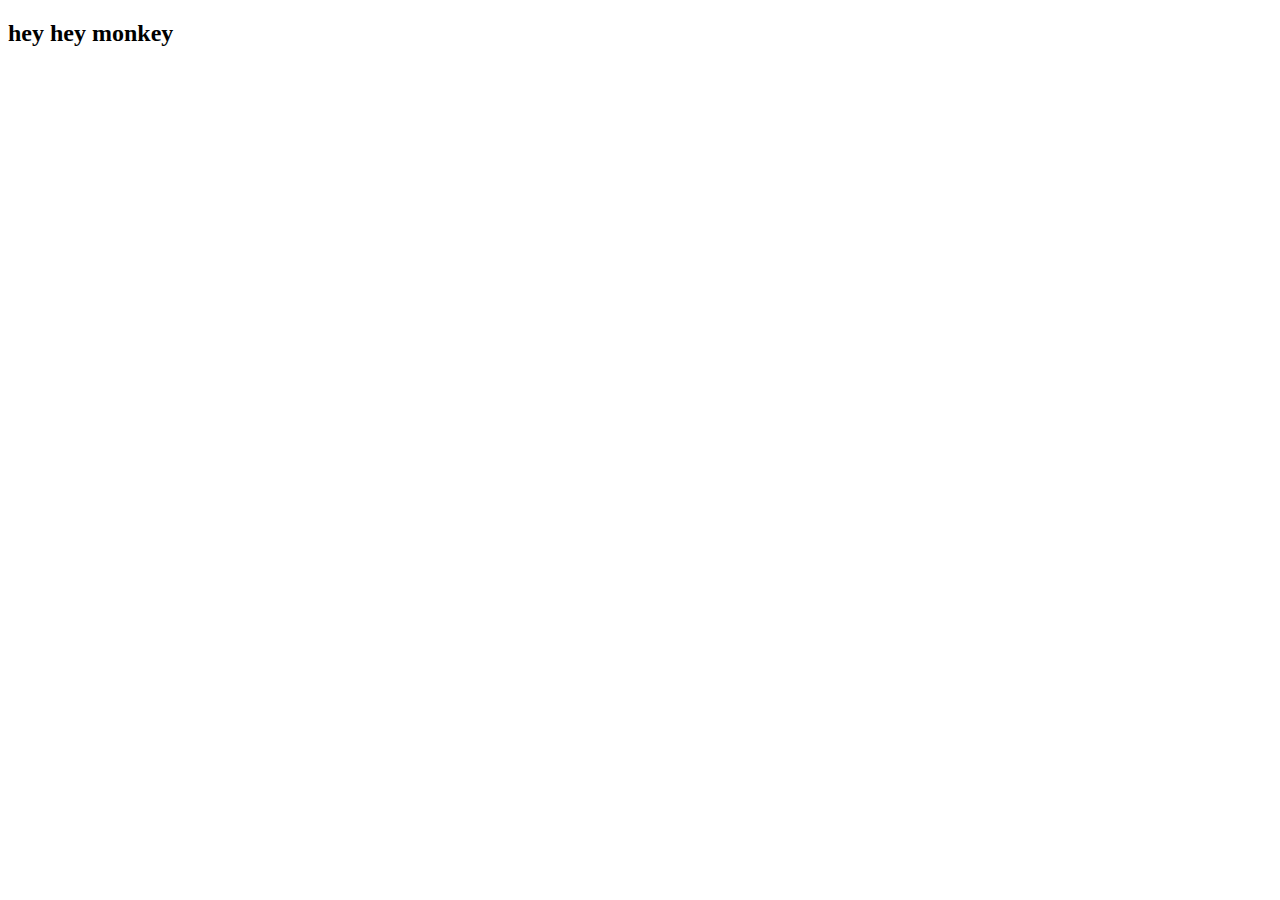
==== Características-de-las-Celulas.html @ 427061df "Add files via upload" ====
<!DOCTYPE html>
<html lang="en">
<head>
    <meta charset="UTF-8">
    <meta http-equiv="X-UA-Compatible" content="IE=edge">
    <meta name="viewport" content="width=device-width, initial-scale=1.0">
    <title>Document</title>
</head>
<body>
    <h2>hey hey monkey</h2>
</body>
</html>
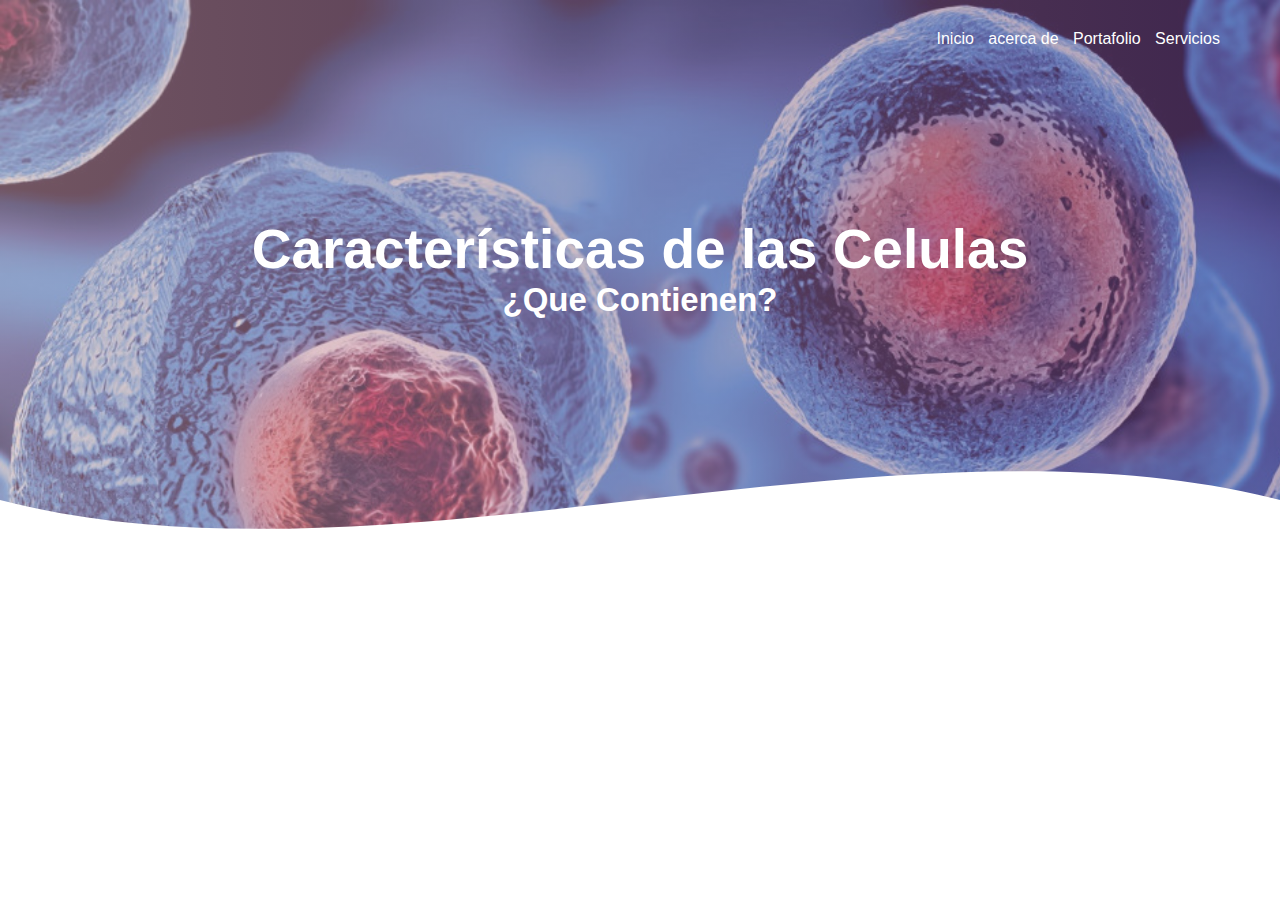
==== commit f03af92e: "Add files via upload" ====
--- a/Características-de-las-Celulas.html
+++ b/Características-de-las-Celulas.html
@@ -4,9 +4,25 @@
     <meta charset="UTF-8">
     <meta http-equiv="X-UA-Compatible" content="IE=edge">
     <meta name="viewport" content="width=device-width, initial-scale=1.0">
-    <title>Document</title>
+    <link rel="shortcut icon" href="img/icon-bl-info.ico" type="image/x-icon">
+    <title>Características de las Celulas</title> <link rel="stylesheet" href="estilos-crt.css">
 </head>
 <body>
-    <h2>hey hey monkey</h2>
+   
+    <header>
+        <nav>
+            <a href="./index.html">Inicio</a>
+            <a href="#">acerca de</a>
+            <a href="#">Portafolio</a>
+            <a href="#">Servicios</a>
+        </nav>
+        <section class="textos-header">
+        <h1>Características de las Celulas</h1>
+        <h2>¿Que Contienen?</h2>
+        </section>
+        <div class="wave" style="height: 150px; overflow: hidden;" ><svg viewBox="0 0 500 150" preserveAspectRatio="none" style="height: 100%; width: 100%;"><path d="M0.00,49.98 C149.99,150.00 349.20,-49.98 500.00,49.98 L500.00,150.00 L0.00,150.00 Z" style="stroke: none; fill: rgb(255, 255, 255);"></path></svg></div>
+    
+    </header>
+
 </body>
 </html>--- a/estilos-crt.css
+++ b/estilos-crt.css
@@ -0,0 +1,76 @@
+*{
+    margin:0;
+    padding:0;
+    box-sizing: border-box;
+    }
+    
+    body {
+        font-family: 'Trebuchet MS', 'Lucida Sans Unicode', 'Lucida Grande', 'Lucida Sans', Arial, sans-serif;
+    }
+    
+    .contenedor {
+        padding:60px;
+        width: 90%;
+        min-width: 1000px;
+        margin: auto;
+        overflow: hidden;
+    }
+    
+    .titulo {
+        color: #642a73;
+        font-size: 30px;
+        text-align: center;
+        margin-bottom: 60px;
+    }
+    
+    header {
+        width: 100%;
+        height: 600px;
+    background: #654ea375, ;  /* fallback for old browsers */
+    background: -webkit-linear-gradient(to right, #eaafc885, #654ea3a6),url(./img/Caract-de-las-Celulas.jpg) ;  /* Chrome 10-25, Safari 5.1-6 */
+    background: linear-gradient(to right, #eaafc87c, #814ea379),url(./img/Caract-de-las-Celulas.jpg) ; /* W3C, IE 10+/ Edge, Firefox 16+, Chrome 26+, Opera 12+, Safari 7+ */
+
+    background-size: cover;
+    background-attachment: fixed;
+    position: relative; }
+
+    nav{
+        text-align: right;
+        padding: 30px 50px 0 0;
+    }
+     nav > a {
+         color: white;
+         font-weight: 300;
+         text-decoration: none;
+         margin-right: 10px;
+     }
+     nav > a:hover {
+        text-decoration: underline;
+    }
+    header .textos-header{
+        display: flex;
+        height: 440px;
+        width: 100%;
+        align-items: center;
+        justify-content: center;
+        flex-direction: column;
+        text-align: center;
+    }
+    
+    .textos-header h1 {
+        font-size: 55px;
+        color: white;
+    }
+    
+    .textos-header h2 {
+        font-size: 33px;
+        font-weight:300px ;
+        color: white;
+    
+    }
+    
+    .wave{
+        position: absolute;
+        bottom: 0px;
+        width: 100%;
+    }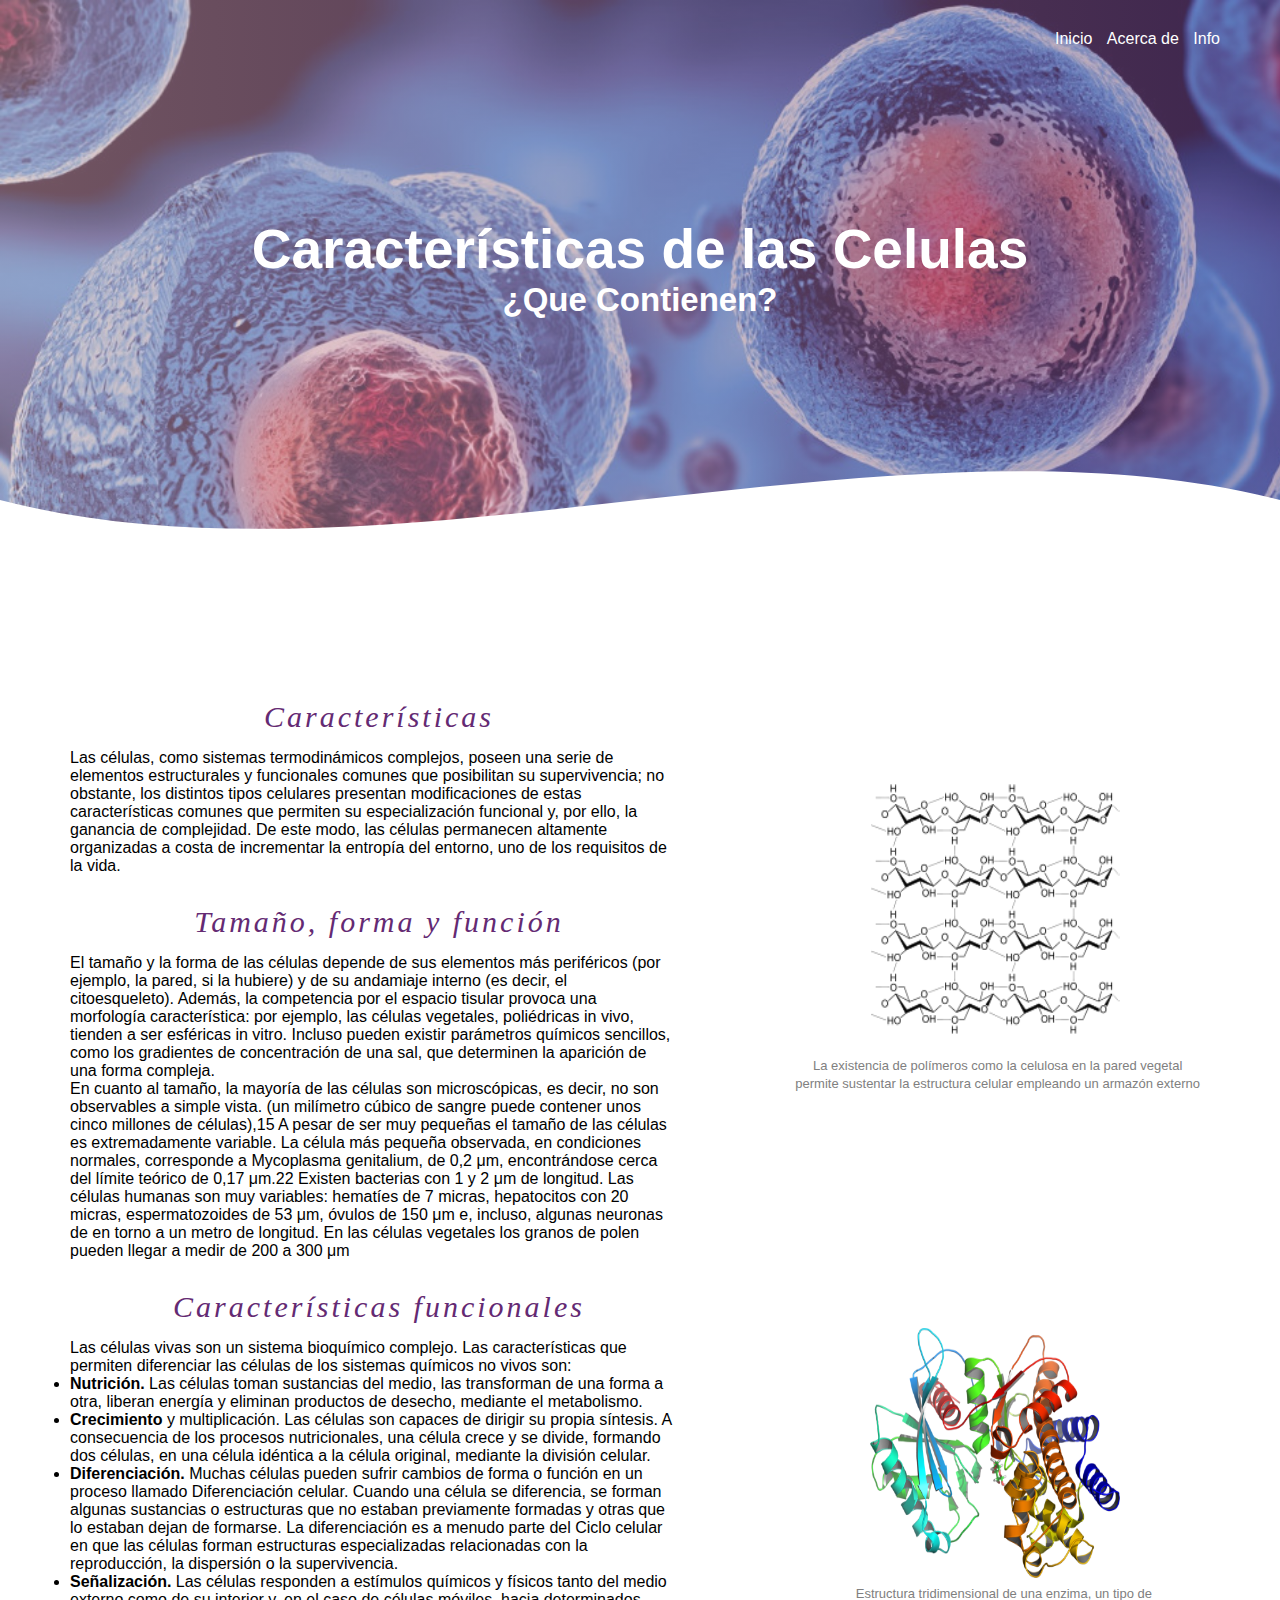
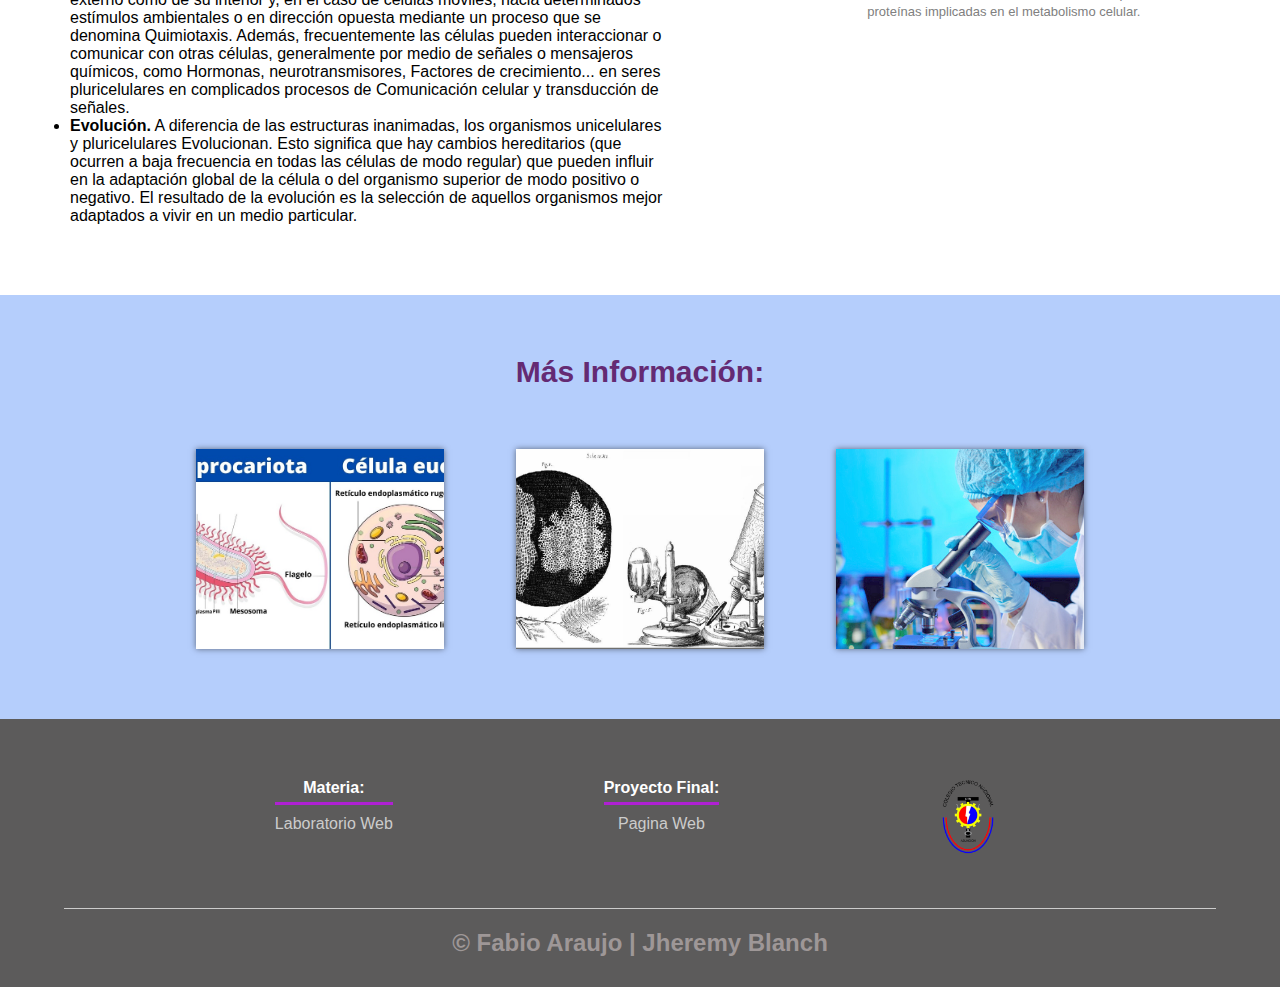
==== commit bdba7faa: "Add files via upload" ====
--- a/Características-de-las-Celulas.html
+++ b/Características-de-las-Celulas.html
@@ -12,9 +12,8 @@
     <header>
         <nav>
             <a href="./index.html">Inicio</a>
-            <a href="#">acerca de</a>
-            <a href="#">Portafolio</a>
-            <a href="#">Servicios</a>
+            <a href="#tema1">Acerca de</a>
+            <a href="#tema2">Info</a>
         </nav>
         <section class="textos-header">
         <h1>Características de las Celulas</h1>
@@ -24,5 +23,88 @@
     
     </header>
 
+    <main>
+        <a name="tema2"><section id="container" ></a>
+            
+                    <div id="preamble">
+                        <h1 class="modal-title" style="font-size: 30px;"><span>Características</span></h1>
+                        <p  class="p1"><span>Las células, como sistemas termodinámicos complejos, poseen una serie de elementos estructurales y funcionales comunes que posibilitan su supervivencia; no obstante, los distintos tipos celulares presentan modificaciones de estas características comunes que permiten su especialización funcional y, por ello, la ganancia de complejidad.​ De este modo, las células permanecen altamente organizadas a costa de incrementar la entropía del entorno, uno de los requisitos de la vida.</span></p>
+                    </div>
+                <div id="supportingText">
+                    <div id="explanation">
+                        <h1 class="modal-title" style="font-size: 30px" ><span>Tamaño, forma y función</span></h1>
+                        <p class="p1" ><span>El tamaño y la forma de las células depende de sus elementos más periféricos (por ejemplo, la pared, si la hubiere) y de su andamiaje interno (es decir, el citoesqueleto). Además, la competencia por el espacio tisular provoca una morfología característica: por ejemplo, las células vegetales, poliédricas in vivo, tienden a ser esféricas in vitro. Incluso pueden existir parámetros químicos sencillos, como los gradientes de concentración de una sal, que determinen la aparición de una forma compleja.​
+                         <br>En cuanto al tamaño, la mayoría de las células son microscópicas, es decir, no son observables a simple vista. (un milímetro cúbico de sangre puede contener unos cinco millones de células),15​ A pesar de ser muy pequeñas el tamaño de las células es extremadamente variable. La célula más pequeña observada, en condiciones normales, corresponde a Mycoplasma genitalium, de 0,2 μm, encontrándose cerca del límite teórico de 0,17 μm.22​ Existen bacterias con 1 y 2 μm de longitud. Las células humanas son muy variables: hematíes de 7 micras, hepatocitos con 20 micras, espermatozoides de 53 μm, óvulos de 150 μm e, incluso, algunas neuronas de en torno a un metro de longitud. En las células vegetales los granos de polen pueden llegar a medir de 200 a 300 μm</span></p>
+                    </div>
+
+                    <div id="participation">
+                        <h1 class="modal-title" style="font-size: 30px" ><span>Características funcionales</span></h1>
+                        <p>Las células vivas son un sistema bioquímico complejo. Las características que permiten diferenciar las células de los sistemas químicos no vivos son:
+                        </p>
+                        <ul><li><b> Nutrición.</b> Las células toman sustancias del medio, las transforman de una forma a otra, liberan energía y eliminan productos de desecho, mediante el metabolismo.</li>
+                            <li><b>Crecimiento</b> y multiplicación. Las células son capaces de dirigir su propia síntesis. A consecuencia de los procesos nutricionales, una célula crece y se divide, formando dos células, en una célula idéntica a la célula original, mediante la división celular.</li>
+                            <li><b>Diferenciación.</b> Muchas células pueden sufrir cambios de forma o función en un proceso llamado Diferenciación celular. Cuando una célula se diferencia, se forman algunas sustancias o estructuras que no estaban previamente formadas y otras que lo estaban dejan de formarse. La diferenciación es a menudo parte del Ciclo celular en que las células forman estructuras especializadas relacionadas con la reproducción, la dispersión o la supervivencia.</li>
+                            <li><b>Señalización.</b> Las células responden a estímulos químicos y físicos tanto del medio externo como de su interior y, en el caso de células móviles, hacia determinados estímulos ambientales o en dirección opuesta mediante un proceso que se denomina Quimiotaxis. Además, frecuentemente las células pueden interaccionar o comunicar con otras células, generalmente por medio de señales o mensajeros químicos, como Hormonas, neurotransmisores, Factores de crecimiento... en seres pluricelulares en complicados procesos de Comunicación celular y transducción de señales.</li>
+                            <li><b>Evolución.</b> A diferencia de las estructuras inanimadas, los organismos unicelulares y pluricelulares Evolucionan. Esto significa que hay cambios hereditarios (que ocurren a baja frecuencia en todas las células de modo regular) que pueden influir en la adaptación global de la célula o del organismo superior de modo positivo o negativo. El resultado de la evolución es la selección de aquellos organismos mejor adaptados a vivir en un medio particular.</li></ul>                    </div>
+        </section>
+        <img src="img/pared-cel.png" alt="" class="decoration1">
+                <div align="center"> <p class="info-text1"><font color="gray" size=2>La existencia de polímeros como la celulosa en la pared vegetal
+                    <br> permite sustentar la estructura celular empleando un armazón externo</font></p></div>
+
+        <img src="img/estruc-cel.png" alt="" class="decoration2">         
+        <div align="center"><p class="info-text2"><font color="gray" size=2>Estructura tridimensional de una enzima, un tipo de 
+          <br> proteínas implicadas en el metabolismo celular.</p></font></div>
+
+
+        <section class="portafolio">
+            <div class="contenedor">
+                <h2 class="titulo">Más Información:</h2>
+                <div class="galeria-port">
+                    <div class="imagen-port">
+                        <img src="img/tipos de celulas.jpg" alt="">
+                        <div class="hover-galeria">
+                          <div> <a href="./Celulas-e-p.html"> <img src="img/mrk-icon.png" width="65" height="65" alt=""> </a> </div>
+                         <div> <a href="./Celulas-e-p.html"> <p>Celulas Eucariotas y Procariotas</p> </a> </div>
+                        </div>
+                    </div>
+                    <div class="imagen-port">
+                      <img src="img/historia.jpg" alt=""> 
+                      <div class="hover-galeria">
+                          <div> <a href="./Historia-y-teoría-celular.html"> <img src="img/mrk-icon.png" width="65" height="65" alt=""> </a></div>
+                          <div> <a href="./Historia-y-teoría-celular.html"> <p>Historia y teoría celular</p></a> </div>
+                      </div>
+                  </div>
+                  <div class="imagen-port">
+                    <img src="img/Estudio de las células.jpg" alt="">
+                    <div class="hover-galeria">
+                     <div> <a href="./Estudio-de-las-células.html"  ><img src="img/mrk-icon.png" width="65" height="65" alt=""> </a> </div>
+                     <div> <a href="./Estudio-de-las-células.html"  > <p>Estudio de las células</p></a>
+                    </div>
+                </div>
+                  </div>
+                  </div>
+                </div>
+            </div>
+         </section>
+
+
+         <a name="tema1"><footer></a>
+            <div class="contenedor-footer">
+                <div class="content-foo">
+                    <h4>Materia:</h4>
+                    <p>Laboratorio Web</p>
+                </div>
+                <div class="content-foo">
+                    <h4>Proyecto Final:</h4>
+                    <p>Pagina Web</p>
+                </div>
+                <div class="content-foo">
+                    <a href="https://www.facebook.com/ctnoficial"><img src="img/ctn.png"></a>
+                    
+                </div>
+            </div>
+            <h2 class="titulo-final">&copy; Fabio Araujo | Jheremy Blanch </h2>
+        </footer>
+
 </body>
 </html>--- a/estilos-crt.css
+++ b/estilos-crt.css
@@ -73,4 +73,162 @@
         position: absolute;
         bottom: 0px;
         width: 100%;
-    }+    }
+
+    #container {
+        width: 743px;
+        margin-left: 0em;
+        padding: 70px;
+        position: relative; 
+        text-align: left; 
+    }
+    
+    
+    #preamble h1, #supportingText h1 {
+        letter-spacing: 0.1em;
+        font: italic 1.2em Times, "Times New Roman", serif;
+        color: #642a73; 
+        margin: 1em 0 0.5em 0.5em;
+        text-align: center;
+    }
+    
+    /*jijijija las decoracions*/
+    
+    .decoration1 {
+        width: 250px;
+        height: 250px;
+        position: absolute;
+        display: block;
+        right: 10em;
+        top: 49em;
+    
+    }
+    
+    .decoration2 {
+        width: 250px;
+        height: 250px;
+        position: absolute;
+        display: block;
+        right: 10em;
+        top: 83em;
+    
+    }
+    
+    
+    .info-text1{
+        align-items: center;
+        position: absolute;
+        display: block;
+        right: 5em;
+        top:66em;
+    }
+    
+    
+    .info-text2{
+        align-items: center;
+        position: absolute;
+        display: block;
+        right: 8em;
+        top:99em;
+    }
+    
+
+
+
+
+
+
+    .portafolio {
+        background: rgb(181, 206, 252);
+    }
+    .galeria-port{
+        display: flex;
+        justify-content: space-evenly;
+        flex-wrap: wrap;
+    
+    }
+    .imagen-port {
+        width: 24%;
+        height: 200px;
+        margin-bottom: 10px;
+        overflow: hidden;
+        position: relative;
+        cursor: pointer;
+        box-shadow: 0 0 6px 0 rgba(0, 0, 0, .5);
+    }
+    .imagen-port > img{
+        width: 100%;
+        height: 100%;
+        object-fit: cover;
+        display: block;
+    }
+    .hover-galeria {
+        
+        position: absolute;
+        width: 100%;
+        height: 100%;
+        top: 0;
+        transform: scale(0);
+        background: hsla(273, 91%, 27%, 0.7);
+        transition: transform .5s ;
+        display: flex;
+        justify-content: center;
+        align-items: center;
+        flex-direction: column;
+    
+    
+    }
+    .hover-galeria p{
+        color: rgb(127, 195, 250);
+        font-weight: bold;
+    }
+    
+    .imagen-port:hover .hover-galeria{
+        transform: scale(1);
+    }
+    
+    footer{
+        background: #5c5b5b;
+        padding: 60px 0 30px 0;
+        margin: auto;
+        overflow: hidden;
+    }
+    
+    .contenedor-footer{
+        display: flex;
+        width: 90%;
+        justify-content: space-evenly;
+        margin: auto;
+        padding-bottom: 50px;
+        border-bottom: 1px solid #ccc;
+    }
+    
+    .content-foo{
+        text-align: center;
+    }
+    .content-foo img{   
+        width: 75px;
+        height: 75px;
+    
+    }
+    .content-foo h4{
+        color: #fff;
+        border-bottom: 3px solid #af20d3;
+        padding-bottom: 5px;
+        margin-bottom: 10px;
+    }
+    
+    .content-foo p{
+        color: #ccc;
+    }
+    
+    .titulo-final{
+        text-align: center;
+        font-size: 24px;
+        margin: 20px 0 0 0;
+        color: #9e9797;
+    }
+
+
+
+
